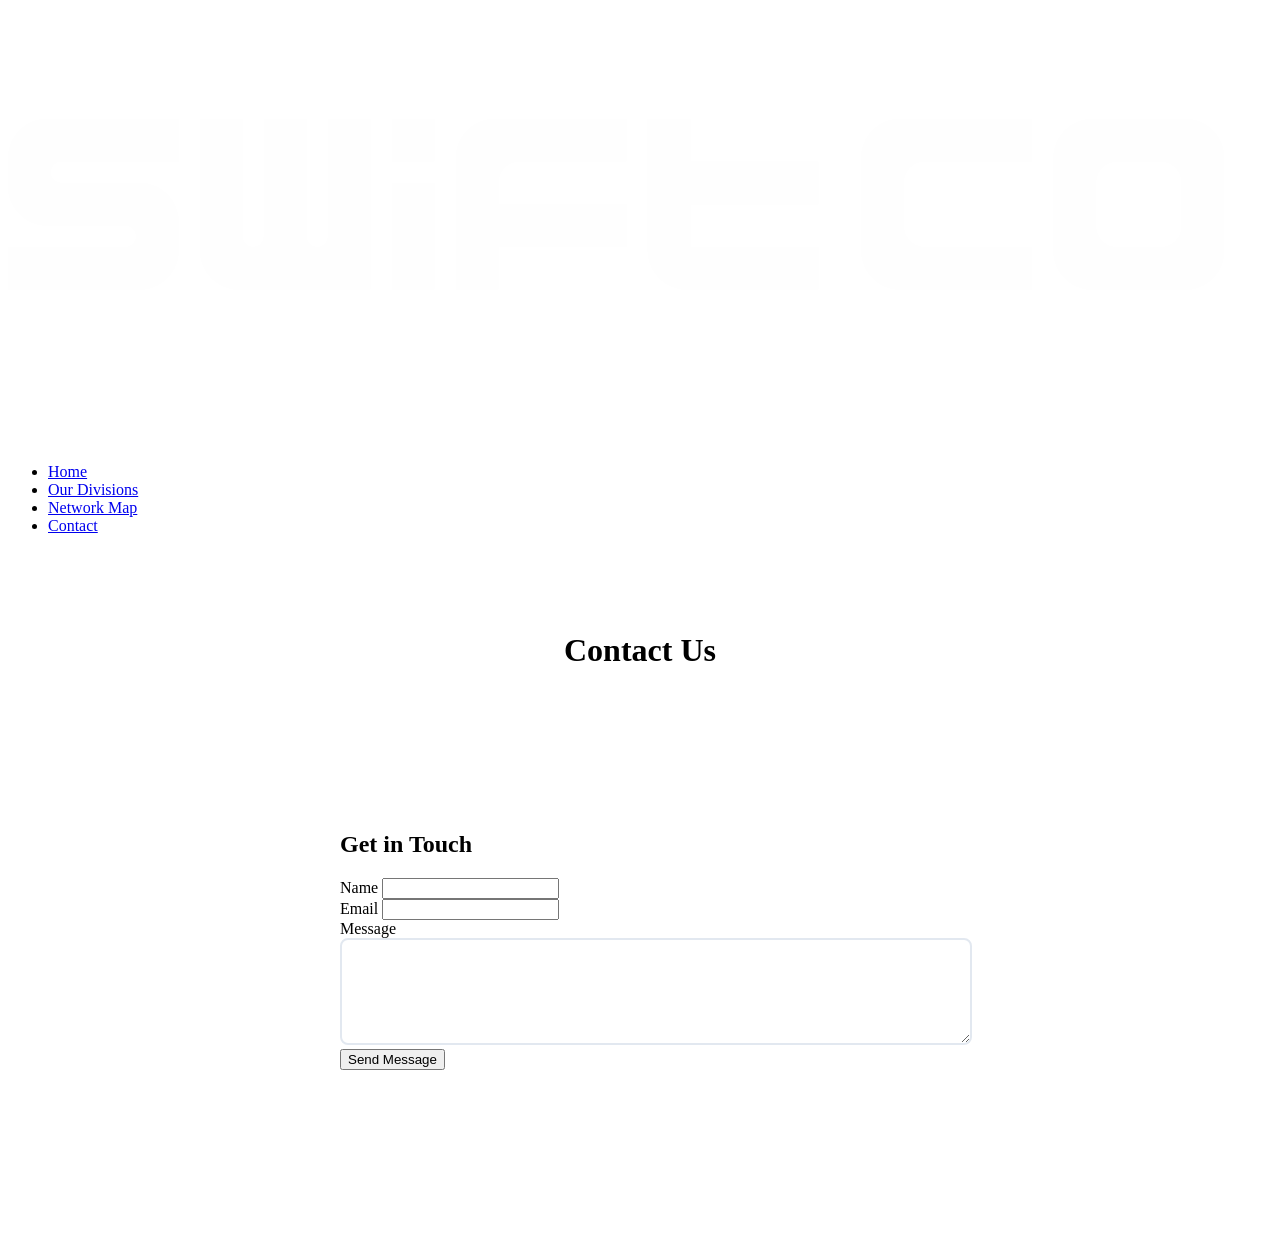
==== contact.html @ 6175c033 "Add contact.html with contact form" ====
<!DOCTYPE html>
<html lang="en">
<head>
    <meta charset="UTF-8">
    <meta name="viewport" content="width=device-width, initial-scale=1.0">
    <title>Contact Us | Swift Connect</title>
    <link rel="stylesheet" href="style.css">
</head>
<body data-theme="swift-base">
    <header class="site-header">
        <div class="container header-container">
            <div class="brand-logo">
                <a href="index.html">
                    <img src="frontswiftlogo_new.png" alt="Swift Logo" class="nav-logo">
                </a>
            </div>
            <nav class="main-nav">
                <ul>
                    <li><a href="index.html">Home</a></li>
                    <li><a href="divisions.html">Our Divisions</a></li>
                    <li><a href="map.html">Network Map</a></li>
                    <li><a href="contact.html" class="active">Contact</a></li>
                </ul>
            </nav>
        </div>
    </header>

    <div class="simple-page-header">
        <div class="container">
            <h1>Contact Us</h1>
        </div>
    </div>

    <main class="container simple-page-content" style="max-width: 600px; margin: 0 auto;">
        <div class="card">
            <h2>Get in Touch</h2>
            <form style="margin-top: 20px;" onsubmit="event.preventDefault(); alert('Message Sent!');">
                <div class="input-group">
                    <label>Name</label>
                    <input type="text" required>
                </div>
                <div class="input-group">
                    <label>Email</label>
                    <input type="email" required>
                </div>
                <div class="input-group">
                    <label>Message</label>
                    <textarea style="width: 100%; padding: 14px; border: 2px solid #e2e8f0; border-radius: 8px;" rows="5" required></textarea>
                </div>
                <button type="submit" class="btn-primary">Send Message</button>
            </form>
        </div>
    </main>
</body>
</html>
---- style.css ----
/* Update this existing block */
.hero-content {
    display: flex;
    gap: 50px;
    align-items: center;
}

/* Add this new block right after for the homepage */
.centered-hero {
    justify-content: center;
    text-align: center;
}

.centered-hero .hero-text p {
    max-width: 600px;
    margin: 0 auto;
}

/* Add these to the bottom of your CSS file for the new pages */
.fleet-grid {
    grid-template-columns: repeat(auto-fill, minmax(250px, 1fr));
}

.fleet-card {
    padding: 20px;
    border-top: 4px solid var(--primary);
}

.fleet-card h3 {
    font-size: 1.2rem;
    margin-bottom: 5px;
}

.simple-page-header {
    background-color: var(--dark);
    color: var(--light);
    padding: 60px 0;
    text-align: center;
}

.simple-page-content {
    padding: 60px 20px;
    min-height: 40vh;
}
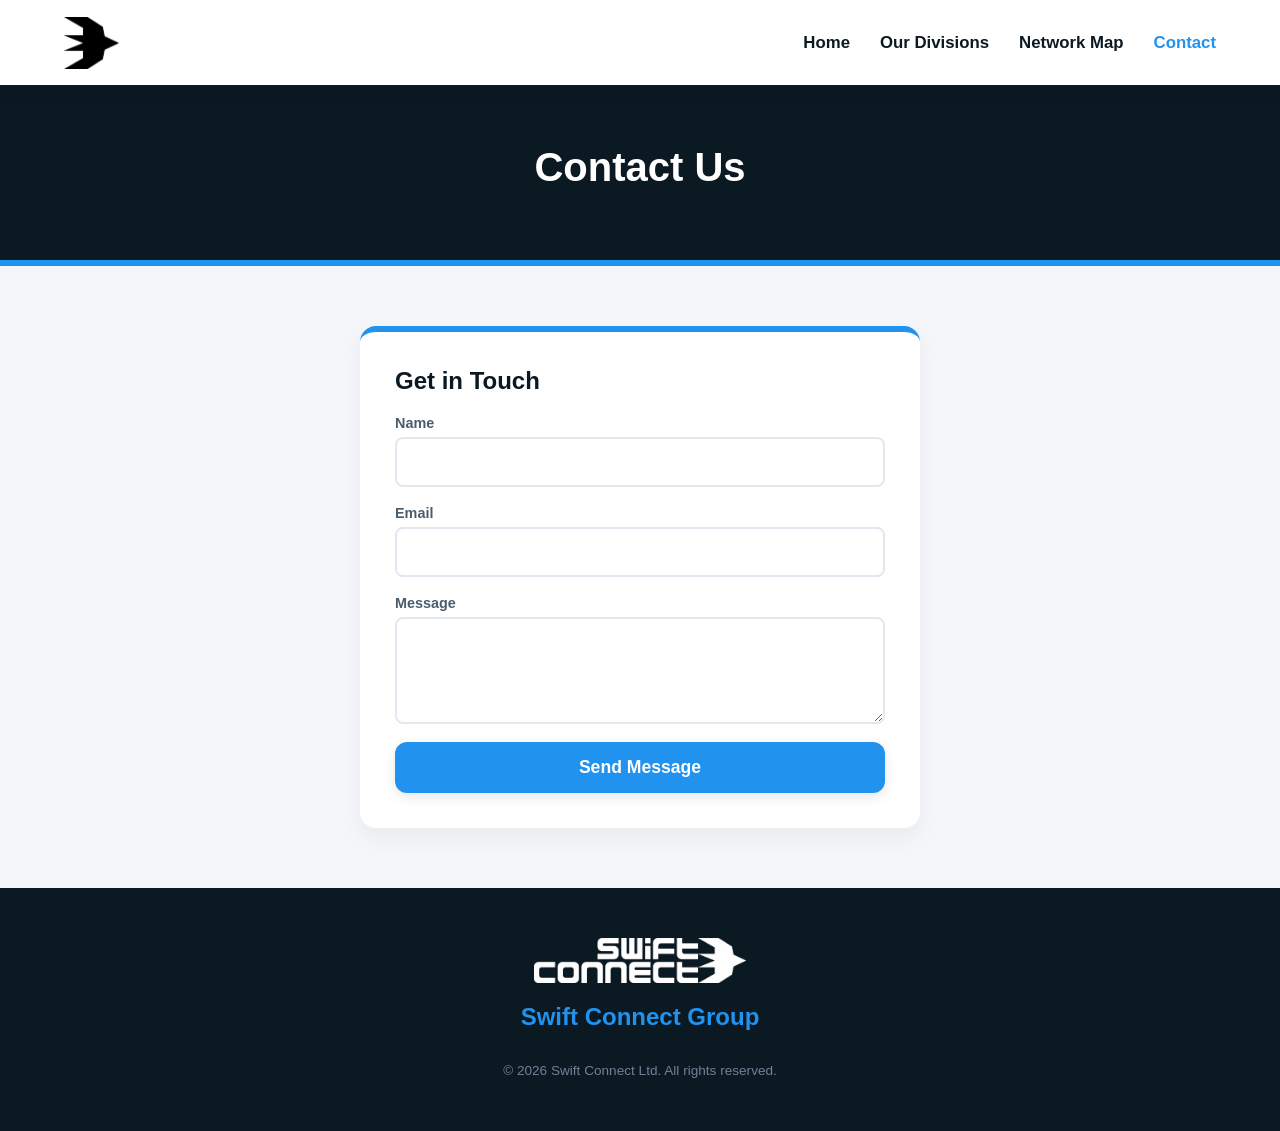
==== commit 5111c807: "Add footer with branding and copyright details Added footer section with branding and copyright info" ====
--- a/contact.html
+++ b/contact.html
@@ -7,11 +7,12 @@
     <link rel="stylesheet" href="style.css">
 </head>
 <body data-theme="swift-base">
+
     <header class="site-header">
         <div class="container header-container">
             <div class="brand-logo">
                 <a href="index.html">
-                    <img src="frontswiftlogo_new.png" alt="Swift Logo" class="nav-logo">
+                    <img id="dynamic-logo" src="Swift Connect Icon Black.png" alt="Swift Connect Logo" class="nav-logo">
                 </a>
             </div>
             <nav class="main-nav">
@@ -51,5 +52,16 @@
             </form>
         </div>
     </main>
+
+    <footer class="site-footer">
+        <div class="container footer-grid" style="grid-template-columns: 1fr; text-align: center;">
+            <div class="footer-col brand-col" style="align-items: center;">
+                <img src="Swift Connect White Full.png" alt="Swift Group Icon" class="footer-logo">
+                <h3>Swift Connect Group</h3>
+                <p class="copyright" style="margin-top: 20px;">&copy; 2026 Swift Connect Ltd. All rights reserved.</p>
+            </div>
+        </div>
+    </footer>
+
 </body>
 </html>
--- a/style.css
+++ b/style.css
@@ -1,14 +1,164 @@
-/* Update this existing block */
+/* ==========================================
+   LIVERY COLOR THEME MAPPINGS 
+   ========================================== */
+:root {
+    /* Swift Standard Base Palette */
+    --clr-bluebird: #2292ef;
+    --clr-wood-pigeon: #4a5d6c;
+    --clr-jackdaw: #0b1922;
+    --clr-herring-gull: #ffffff;
+    --clr-canvas: #f4f6f9;
+
+    /* Theme Engine Variables */
+    --primary: var(--clr-bluebird);
+    --secondary: var(--clr-wood-pigeon);
+    --dark: var(--clr-jackdaw);
+    --light: var(--clr-herring-gull);
+    --bg-body: var(--clr-canvas);
+    
+    /* Global Curves - Rounded transport design styling */
+    --radius-soft: 12px;
+    --radius-card: 16px;
+}
+
+/* Theme Variant Overrides */
+body[data-theme="swift-express"] {
+    --primary: #c31b6b;   /* Australian Robin Pink */
+    --secondary: #4b5164; /* Nuthatch Grey */
+    --dark: #0b1321;      /* Crow Deep Dark */
+}
+
+body[data-theme="wrekin"] {
+    --primary: #f46300;   /* Chaffinch Orange */
+    --secondary: #4a5d6c; /* Wood Pigeon */
+    --dark: #0b1922;
+}
+
+body[data-theme="swift-rail"] {
+    --primary: #5a3dba;   /* Custom Railway Purple */
+    --secondary: #333d47;
+    --dark: #0d0a1a;
+}
+
+body[data-theme="swift-classic"] {
+    --primary: #0c47ea;   /* Heritage Dark Blue */
+    --secondary: #718096;
+    --dark: #1a202c;
+}
+
+/* ==========================================
+   GLOBAL RESET & BASICS
+   ========================================== */
+* {
+    margin: 0;
+    padding: 0;
+    box-sizing: border-box;
+    font-family: 'Segoe UI', -apple-system, BlinkMacSystemFont, Roboto, sans-serif;
+}
+
+body {
+    background-color: var(--bg-body);
+    color: var(--dark);
+    display: flex;
+    flex-direction: column;
+    min-height: 100vh;
+}
+
+.container {
+    max-width: 1200px;
+    margin: 0 auto;
+    padding: 0 24px;
+    width: 100%;
+}
+
+.hidden {
+    display: none !important;
+}
+
+/* ==========================================
+   HEADER NAVIGATION
+   ========================================== */
+.site-header {
+    background-color: var(--light);
+    box-shadow: 0 4px 20px rgba(11, 25, 34, 0.06);
+    position: sticky;
+    top: 0;
+    z-index: 1000;
+}
+
+.header-container {
+    display: flex;
+    justify-content: space-between;
+    align-items: center;
+    height: 85px;
+}
+
+.nav-logo {
+    height: 52px;
+    width: auto;
+    display: block;
+}
+
+.main-nav ul {
+    display: flex;
+    gap: 30px;
+    list-style: none;
+}
+
+.main-nav a {
+    color: var(--dark);
+    font-weight: 700;
+    text-decoration: none;
+    font-size: 1.05rem;
+    transition: color 0.2s ease;
+}
+
+.main-nav a:hover, .main-nav a.active {
+    color: var(--primary);
+}
+
+/* Alert Banner */
+.service-alert {
+    background-color: var(--secondary);
+    color: var(--light);
+    padding: 12px 0;
+    font-size: 0.95rem;
+    text-align: center;
+    border-bottom: 2px solid rgba(255,255,255,0.1);
+}
+
+/* ==========================================
+   HERO / BANNER LAYOUTS
+   ========================================== */
+.hero-section {
+    background: linear-gradient(145deg, var(--dark) 0%, var(--secondary) 100%);
+    color: var(--light);
+    padding: 70px 0;
+    border-bottom: 8px solid var(--primary);
+}
+
 .hero-content {
     display: flex;
     gap: 50px;
     align-items: center;
 }
 
-/* Add this new block right after for the homepage */
 .centered-hero {
     justify-content: center;
     text-align: center;
+    padding: 40px 0;
+}
+
+.hero-text h2 {
+    font-size: 3.2rem;
+    line-height: 1.15;
+    margin-bottom: 20px;
+    font-weight: 800;
+}
+
+.hero-text p {
+    font-size: 1.3rem;
+    opacity: 0.85;
 }
 
 .centered-hero .hero-text p {
@@ -16,29 +166,450 @@
     margin: 0 auto;
 }
 
-/* Add these to the bottom of your CSS file for the new pages */
-.fleet-grid {
-    grid-template-columns: repeat(auto-fill, minmax(250px, 1fr));
-}
-
-.fleet-card {
-    padding: 20px;
-    border-top: 4px solid var(--primary);
-}
-
-.fleet-card h3 {
-    font-size: 1.2rem;
-    margin-bottom: 5px;
-}
-
+/* Dynamic Operator Banner Settings */
+.operator-banner {
+    padding: 50px 0;
+}
+
+.banner-flex {
+    display: flex;
+    justify-content: space-between;
+    align-items: center;
+}
+
+#operator-title-name {
+    font-size: 2.8rem;
+    font-weight: 800;
+    margin-top: 5px;
+}
+
+.badge {
+    background-color: var(--primary);
+    color: var(--light);
+    padding: 6px 14px;
+    border-radius: 30px;
+    font-size: 0.85rem;
+    font-weight: 700;
+    text-transform: uppercase;
+    letter-spacing: 0.5px;
+    display: inline-block;
+}
+
+.branding-accent-img {
+    height: 70px;
+    opacity: 0.9;
+}
+
+/* ==========================================
+   GENERAL UI COMPONENTS (Inputs & Buttons)
+   ========================================== */
+.input-group {
+    margin-bottom: 18px;
+    display: flex;
+    flex-direction: column;
+    text-align: left;
+}
+
+.input-group label {
+    font-weight: 700;
+    margin-bottom: 6px;
+    font-size: 0.9rem;
+    color: var(--secondary);
+}
+
+.input-group input {
+    padding: 14px;
+    border: 2px solid #e2e8f0;
+    border-radius: 8px;
+    font-size: 1rem;
+    font-weight: 500;
+    transition: border-color 0.2s;
+}
+
+.input-group input:focus, .input-group textarea:focus {
+    outline: none;
+    border-color: var(--primary);
+}
+
+.btn-primary {
+    background-color: var(--primary);
+    color: var(--light);
+    border: none;
+    width: 100%;
+    padding: 15px;
+    font-size: 1.1rem;
+    font-weight: 700;
+    border-radius: var(--radius-soft);
+    cursor: pointer;
+    box-shadow: 0 4px 12px rgba(0,0,0,0.1);
+    transition: transform 0.1s, opacity 0.2s;
+}
+
+.btn-primary:hover {
+    opacity: 0.95;
+}
+
+.btn-primary:active {
+    transform: scale(0.99);
+}
+
+.btn-secondary {
+    display: inline-block;
+    background-color: #edf2f7;
+    color: var(--dark);
+    border: none;
+    padding: 10px 20px;
+    font-weight: 700;
+    text-decoration: none;
+    border-radius: 8px;
+    margin-top: 15px;
+    transition: background 0.2s;
+}
+
+.btn-secondary:hover {
+    background-color: #e2e8f0;
+}
+
+/* ==========================================
+   GRID DESIGNS & CONTENT CARDS
+   ========================================== */
+.quick-links {
+    display: grid;
+    grid-template-columns: repeat(3, 1fr);
+    gap: 30px;
+    margin-top: -40px;
+    margin-bottom: 80px;
+    position: relative;
+    z-index: 10;
+}
+
+.card {
+    background-color: var(--light);
+    padding: 35px;
+    border-radius: var(--radius-card);
+    box-shadow: 0 10px 25px rgba(11, 25, 34, 0.05);
+    border-top: 6px solid var(--primary);
+    text-decoration: none;
+    color: var(--dark);
+    display: block;
+    transition: transform 0.2s ease, box-shadow 0.2s ease;
+}
+
+a.card:hover {
+    transform: translateY(-5px);
+    box-shadow: 0 15px 35px rgba(11, 25, 34, 0.1);
+}
+
+.card h3 {
+    font-size: 1.4rem;
+    margin-bottom: 12px;
+    color: var(--dark);
+}
+
+/* ==========================================
+   SIMPLE PAGES & LIVE FLEET TRACKING
+   ========================================== */
 .simple-page-header {
     background-color: var(--dark);
     color: var(--light);
     padding: 60px 0;
     text-align: center;
+    border-bottom: 6px solid var(--primary);
+}
+
+.simple-page-header h1 {
+    font-size: 2.5rem;
+    margin-bottom: 10px;
 }
 
 .simple-page-content {
     padding: 60px 20px;
     min-height: 40vh;
 }
+
+.fleet-grid {
+    display: grid;
+    grid-template-columns: repeat(auto-fill, minmax(250px, 1fr));
+    gap: 20px;
+}
+
+.fleet-card {
+    padding: 20px;
+    border-top: 4px solid var(--primary);
+}
+
+.fleet-card h3 {
+    font-size: 1.2rem;
+    margin-bottom: 5px;
+}
+
+/* ==========================================
+   NETWORK DIRECTORY (HOMEPAGE SECTIONS)
+   ========================================== */
+.network-directory {
+    margin-top: 20px;
+    margin-bottom: 80px;
+}
+
+.directory-header {
+    text-align: center;
+    margin-bottom: 40px;
+}
+
+.directory-header h2 {
+    font-size: 2.2rem;
+    color: var(--dark);
+    margin-bottom: 10px;
+}
+
+.directory-header p {
+    color: var(--secondary);
+    font-size: 1.1rem;
+}
+
+.directory-subtitle {
+    color: var(--secondary);
+    text-transform: uppercase;
+    letter-spacing: 1px;
+    margin-bottom: 20px;
+    border-bottom: 2px solid #e2e8f0;
+    padding-bottom: 10px;
+    font-weight: 800;
+}
+
+.directory-grid {
+    display: grid;
+    grid-template-columns: repeat(auto-fill, minmax(250px, 1fr));
+    gap: 20px;
+}
+
+.directory-card {
+    background-color: var(--light);
+    color: var(--dark);
+    padding: 20px;
+    border-radius: var(--radius-soft);
+    font-weight: 700;
+    text-decoration: none;
+    box-shadow: 0 4px 10px rgba(0,0,0,0.04);
+    border-top: 4px solid var(--primary);
+    transition: transform 0.2s, box-shadow 0.2s;
+    text-align: center;
+}
+
+.directory-card:hover {
+    transform: translateY(-4px);
+    box-shadow: 0 10px 20px rgba(0,0,0,0.08);
+    color: var(--primary);
+}
+
+/* Division Brand Highlights for the directory */
+.highlight-rail { border-top-color: #5a3dba; }
+.highlight-classic { border-top-color: #0c47ea; }
+.highlight-wrekin { border-top-color: #f46300; }
+.highlight-express { border-top-color: #c31b6b; }
+
+/* ==========================================
+   DATA DISPLAYS (Operator Info Page)
+   ========================================== */
+.page-content {
+    margin-top: 40px;
+    margin-bottom: 80px;
+}
+
+.data-display-card {
+    border-top: 6px solid var(--primary);
+}
+
+.card-header-bar {
+    display: flex;
+    justify-content: space-between;
+    align-items: center;
+    border-bottom: 2px solid #edf2f7;
+    padding-bottom: 15px;
+    margin-bottom: 20px;
+}
+
+.status-indicator-dot {
+    width: 12px;
+    height: 12px;
+    background-color: #48bb78;
+    border-radius: 50%;
+    display: inline-block;
+}
+
+.intro-text {
+    font-size: 1.1rem;
+    color: var(--secondary);
+    margin-bottom: 30px;
+}
+
+.data-grid {
+    display: grid;
+    grid-template-columns: repeat(2, 1fr);
+    gap: 20px;
+}
+
+.data-item-row {
+    background-color: #f8fafc;
+    padding: 16px 20px;
+    border-radius: 8px;
+    border-left: 4px solid var(--secondary);
+}
+
+.data-label {
+    font-size: 0.85rem;
+    font-weight: 700;
+    text-transform: uppercase;
+    color: var(--secondary);
+    letter-spacing: 0.5px;
+}
+
+.data-value {
+    font-size: 1.2rem;
+    font-weight: 600;
+    margin-top: 4px;
+    color: var(--dark);
+    word-break: break-word;
+}
+
+/* State messaging UI */
+.loading-spinner-box, .error-box {
+    padding: 40px;
+    text-align: center;
+    font-size: 1.1rem;
+    font-weight: 600;
+    color: var(--secondary);
+}
+
+.error-box {
+    color: #e53e3e;
+}
+
+/* ==========================================
+   ROUTE LISTINGS ON OPERATOR PAGE
+   ========================================== */
+.routes-flex-box {
+    display: flex;
+    flex-wrap: wrap;
+    gap: 12px;
+    margin-top: 10px;
+}
+
+.route-pill {
+    background-color: var(--light);
+    border: 1px solid #e2e8f0;
+    border-left: 6px solid var(--primary);
+    padding: 14px 18px;
+    border-radius: 8px;
+    color: var(--dark);
+    box-shadow: 0 2px 6px rgba(11,25,34,0.03);
+    flex: 1 1 calc(50% - 12px); 
+    min-width: 250px;
+    
+    display: flex;
+    flex-direction: column;
+    justify-content: center;
+}
+
+.route-pill strong {
+    font-size: 1.2rem;
+    margin-bottom: 4px;
+    line-height: 1.2;
+}
+
+.route-pill-dest {
+    font-size: 0.9rem;
+    color: var(--secondary);
+    font-weight: 500;
+    line-height: 1.4;
+}
+
+/* Sub-Operator Navigation Metadata Links */
+.route-pill-operator {
+    font-size: 0.8rem;
+    color: var(--primary);
+    text-decoration: none;
+    font-weight: 700;
+    margin-top: 8px;
+    display: inline-block;
+    align-self: flex-start;
+    border-bottom: 1px dashed transparent;
+    transition: border-color 0.2s, opacity 0.2s;
+}
+
+.route-pill-operator:hover {
+    border-bottom-color: var(--primary);
+    opacity: 0.85;
+}
+
+/* ==========================================
+   FOOTER PATTERNS
+   ========================================== */
+.site-footer {
+    background-color: var(--dark);
+    color: var(--light);
+    padding: 50px 0;
+    margin-top: auto;
+}
+
+.footer-grid {
+    display: grid;
+    grid-template-columns: 1fr;
+    gap: 50px;
+}
+
+.brand-col {
+    display: flex;
+    flex-direction: column;
+    align-items: flex-start;
+}
+
+.footer-logo {
+    height: 45px;
+    margin-bottom: 20px;
+}
+
+.brand-col h3 {
+    font-size: 1.5rem;
+    margin-bottom: 10px;
+    color: var(--primary);
+}
+
+.brand-col p {
+    color: #a0aec0;
+    font-size: 0.95rem;
+    line-height: 1.5;
+}
+
+.brand-col .copyright {
+    margin-top: auto;
+    font-size: 0.85rem;
+    color: #718096;
+}
+
+/* ==========================================
+   RESPONSIVE DESIGN RULES
+   ========================================== */
+@media (max-width: 992px) {
+    .hero-content {
+        flex-direction: column;
+        text-align: center;
+    }
+    .quick-links, .directory-grid {
+        grid-template-columns: 1fr;
+    }
+    .data-grid {
+        grid-template-columns: 1fr;
+    }
+    .banner-flex {
+        flex-direction: column;
+        align-items: flex-start;
+        gap: 20px;
+    }
+    .main-nav ul {
+        display: none; 
+    }
+    .route-pill {
+        flex: 1 1 100%;
+    }
+}
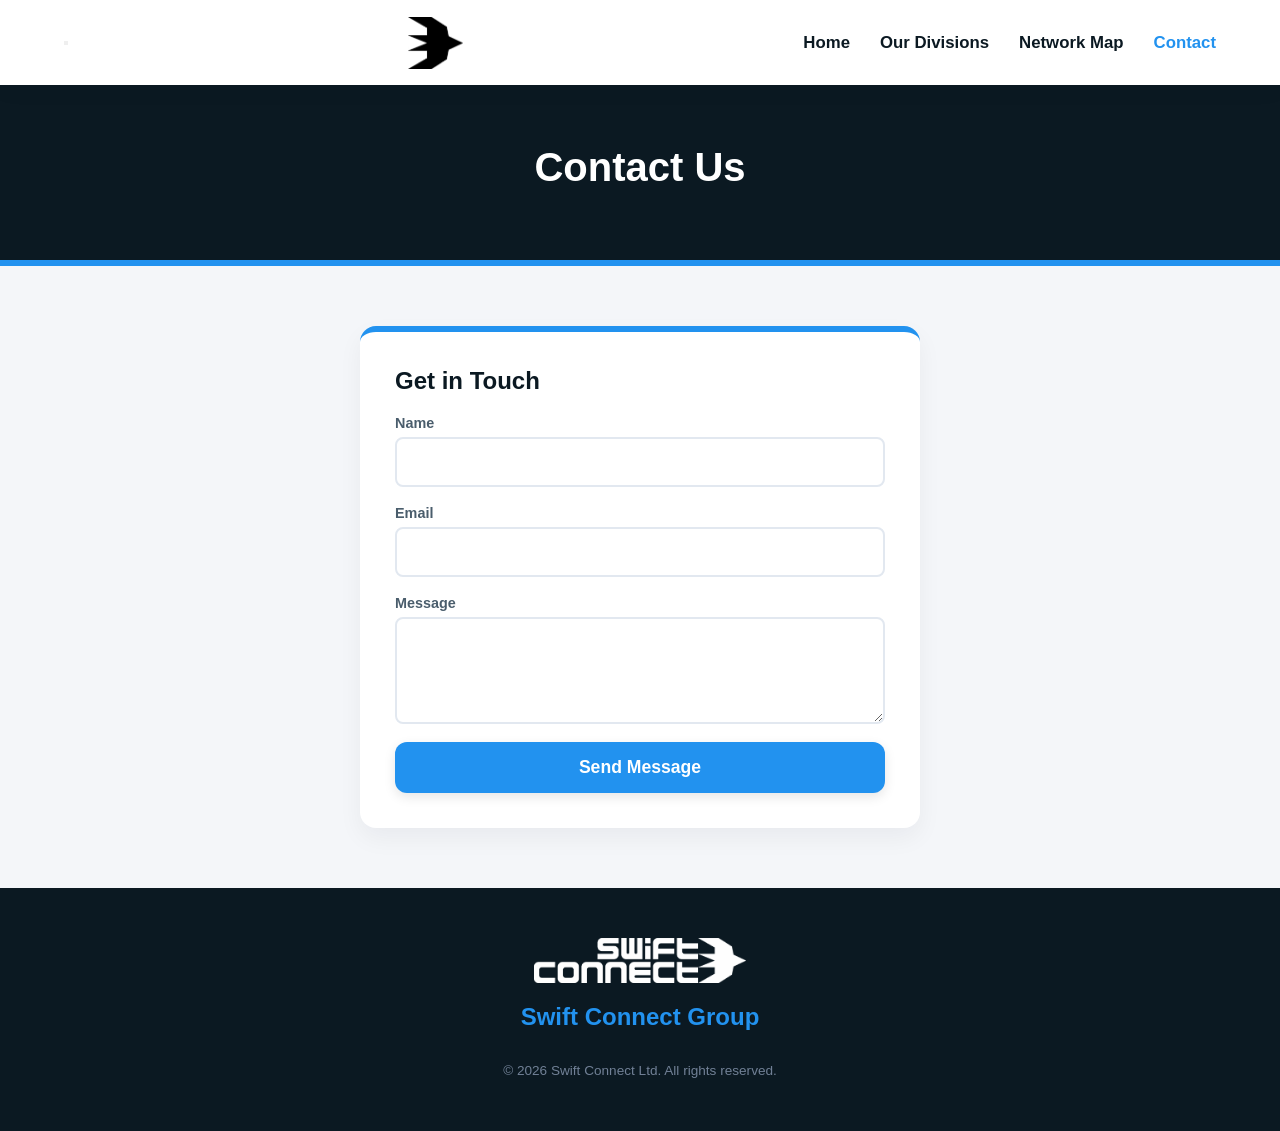
==== commit 7b1e086f: "Include app.js script in contact.html Added a script tag to include app.js for functionality." ====
--- a/contact.html
+++ b/contact.html
@@ -10,6 +10,11 @@
 
     <header class="site-header">
         <div class="container header-container">
+            <button class="mobile-toggle" aria-label="Toggle navigation">
+                <span></span>
+                <span></span>
+                <span></span>
+            </button>
             <div class="brand-logo">
                 <a href="index.html">
                     <img id="dynamic-logo" src="Swift Connect Icon Black.png" alt="Swift Connect Logo" class="nav-logo">
@@ -63,5 +68,6 @@
         </div>
     </footer>
 
+    <script src="app.js"></script>
 </body>
 </html>
--- a/style.css
+++ b/style.css
@@ -307,7 +307,7 @@
 }
 
 /* ==========================================
-   SIMPLE PAGES & LIVE FLEET TRACKING
+   SIMPLE PAGES, TRACKING & MAP
    ========================================== */
 .simple-page-header {
     background-color: var(--dark);
@@ -341,6 +341,17 @@
 .fleet-card h3 {
     font-size: 1.2rem;
     margin-bottom: 5px;
+}
+
+#network-map {
+    width: 100%;
+    height: 65vh; /* Scales to monitor size */
+    min-height: 500px;
+    border-radius: var(--radius-card);
+    border: 4px solid var(--primary);
+    box-shadow: 0 10px 25px rgba(11, 25, 34, 0.08);
+    background-color: #e2e8f0;
+    z-index: 1; /* Keeps the map tiles firmly below your sticky nav menu */
 }
 
 /* ==========================================
@@ -561,7 +572,7 @@
 .brand-col {
     display: flex;
     flex-direction: column;
-    align-items: flex-start;
+    align-items: center;
 }
 
 .footer-logo {
